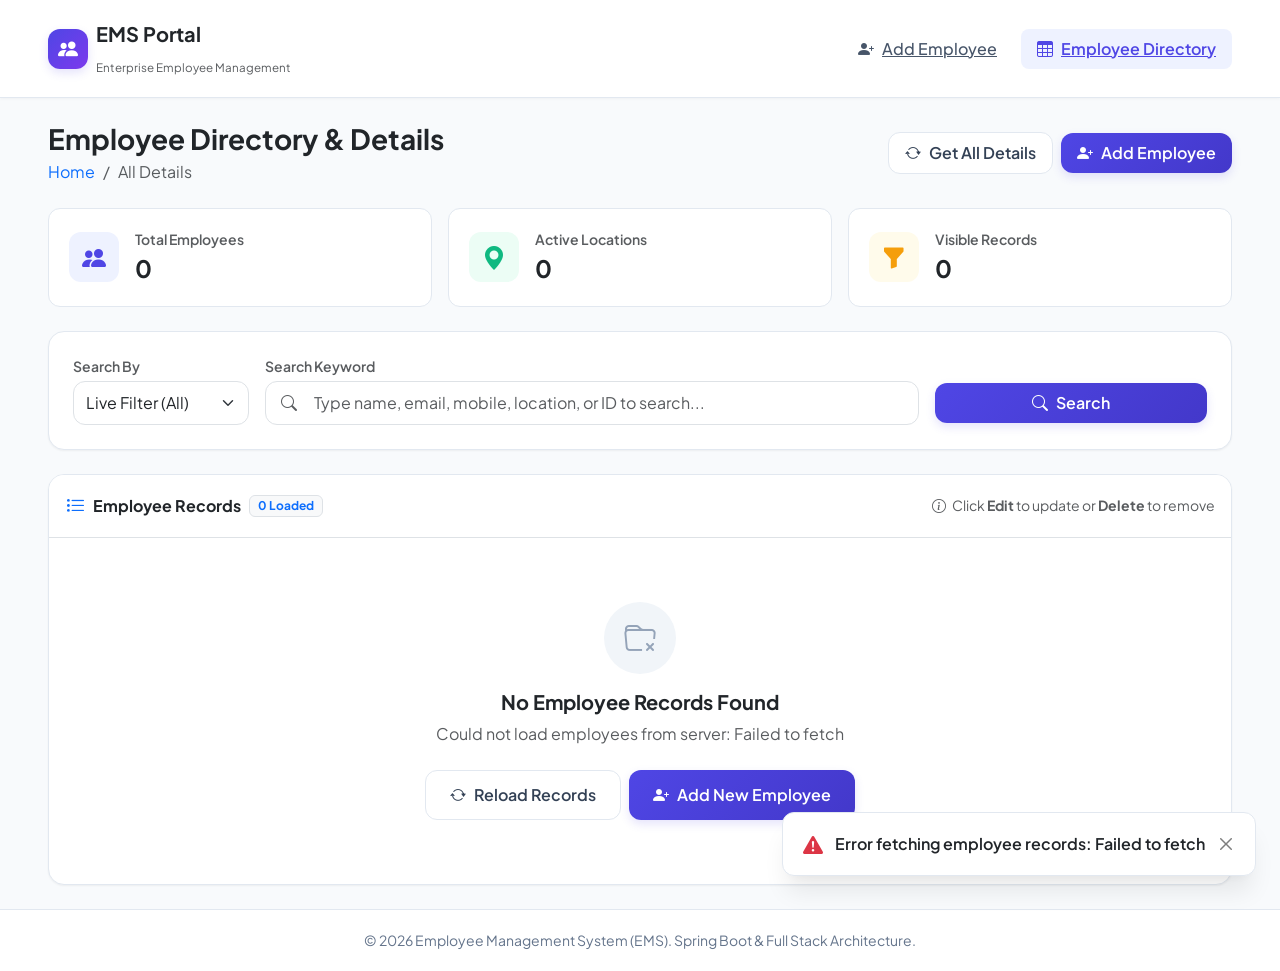
==== employ/src/main/resources/static/employees.html @ b4abef82 "updated" ====
<!DOCTYPE html>
<html lang="en">
<head>
    <meta charset="UTF-8">
    <meta name="viewport" content="width=device-width, initial-scale=1.0">
    <title>Employee Management System | All Employee Details</title>
    <!-- Google Fonts -->
    <link rel="preconnect" href="https://fonts.googleapis.com">
    <link rel="preconnect" href="https://fonts.gstatic.com" crossorigin>
    <link href="https://fonts.googleapis.com/css2?family=Plus+Jakarta+Sans:wght@400;500;600;700;800&display=swap" rel="stylesheet">
    <!-- Bootstrap 5 CSS -->
    <link href="https://cdn.jsdelivr.net/npm/bootstrap@5.3.3/dist/css/bootstrap.min.css" rel="stylesheet">
    <!-- Bootstrap Icons -->
    <link rel="stylesheet" href="https://cdn.jsdelivr.net/npm/bootstrap-icons@1.11.3/font/bootstrap-icons.min.css">
    <!-- Custom CSS -->
    <link rel="stylesheet" href="css/styles.css">
</head>
<body>

    <!-- Header Navigation -->
    <nav class="navbar navbar-expand-lg navbar-custom sticky-top">
        <div class="container-fluid px-lg-4">
            <a class="navbar-brand d-flex align-items-center gap-2" href="index.html">
                <div class="brand-badge">
                    <i class="bi bi-people-fill"></i>
                </div>
                <div>
                    <div class="fw-bold fs-5 text-dark leading-none">EMS Portal</div>
                    <small class="text-muted" style="font-size: 0.725rem;">Enterprise Employee Management</small>
                </div>
            </a>
            
            <button class="navbar-toggler" type="button" data-bs-toggle="collapse" data-bs-target="#navContent">
                <span class="navbar-toggler-icon"></span>
            </button>

            <div class="collapse navbar-collapse" id="navContent">
                <ul class="navbar-nav ms-auto align-items-lg-center gap-2 mt-3 mt-lg-0">
                    <li class="nav-item">
                        <a class="nav-link-custom" href="index.html">
                            <i class="bi bi-person-plus-fill"></i> Add Employee
                        </a>
                    </li>
                    <li class="nav-item">
                        <a class="nav-link-custom active" href="employees.html">
                            <i class="bi bi-table"></i> Employee Directory
                        </a>
                    </li>
                </ul>
            </div>
        </div>
    </nav>

    <!-- Main Content -->
    <main class="container-fluid px-lg-5 py-4">

        <!-- Top Title & Breadcrumbs -->
        <div class="d-flex flex-column flex-md-row justify-content-between align-items-md-center gap-3 mb-4">
            <div>
                <h3 class="fw-bold text-dark mb-1">Employee Directory & Details</h3>
                <nav aria-label="breadcrumb">
                    <ol class="breadcrumb mb-0 small">
                        <li class="breadcrumb-item"><a href="index.html" class="text-decoration-none">Home</a></li>
                        <li class="breadcrumb-item active" aria-current="page">All Details</li>
                    </ol>
                </nav>
            </div>
            
            <div class="d-flex align-items-center gap-2">
                <!-- Functionality 4: Get All Details Button -->
                <button id="getAllBtn" class="btn btn-secondary-custom py-2 px-3" title="Reload all records from server">
                    <i class="bi bi-arrow-repeat" id="refreshIcon"></i>
                    <span>Get All Details</span>
                </button>
                <a href="index.html" class="btn btn-primary-custom py-2 px-3">
                    <i class="bi bi-person-plus-fill"></i> Add Employee
                </a>
            </div>
        </div>

        <!-- Metrics Row -->
        <div class="row g-3 mb-4">
            <div class="col-12 col-sm-6 col-lg-4">
                <div class="stat-card">
                    <div class="stat-icon primary">
                        <i class="bi bi-people-fill"></i>
                    </div>
                    <div>
                        <div class="text-muted small fw-semibold">Total Employees</div>
                        <div class="fs-4 fw-bold text-dark" id="totalEmployeesCount">0</div>
                    </div>
                </div>
            </div>
            <div class="col-12 col-sm-6 col-lg-4">
                <div class="stat-card">
                    <div class="stat-icon success">
                        <i class="bi bi-geo-alt-fill"></i>
                    </div>
                    <div>
                        <div class="text-muted small fw-semibold">Active Locations</div>
                        <div class="fs-4 fw-bold text-dark" id="totalLocationsCount">0</div>
                    </div>
                </div>
            </div>
            <div class="col-12 col-sm-12 col-lg-4">
                <div class="stat-card">
                    <div class="stat-icon warning">
                        <i class="bi bi-funnel-fill"></i>
                    </div>
                    <div>
                        <div class="text-muted small fw-semibold">Visible Records</div>
                        <div class="fs-4 fw-bold text-dark" id="visibleRecordsCount">0</div>
                    </div>
                </div>
            </div>
        </div>

        <!-- Functionality 2: Search & Filter Toolbar -->
        <div class="app-card p-3 p-md-4 mb-4">
            <div class="row g-3 align-items-center">
                <!-- Search Type Dropdown -->
                <div class="col-12 col-md-3 col-lg-2">
                    <label class="small text-muted fw-semibold mb-1 d-block">Search By</label>
                    <select id="searchType" class="form-select" style="height: 44px; border-radius: var(--radius-md);">
                        <option value="live">Live Filter (All)</option>
                        <option value="id">Employee ID</option>
                        <option value="name">Employee Name</option>
                    </select>
                </div>

                <!-- Search Input Field -->
                <div class="col-12 col-md-6 col-lg-7">
                    <label class="small text-muted fw-semibold mb-1 d-block">Search Keyword</label>
                    <div class="position-relative">
                        <i class="bi bi-search position-absolute top-50 start-0 translate-middle-y ms-3 text-muted"></i>
                        <input type="text" id="searchInput" class="form-control ps-5 pe-5" 
                               style="height: 44px; border-radius: var(--radius-md);"
                               placeholder="Type name, email, mobile, location, or ID to search...">
                        <button type="button" id="clearSearchBtn" class="btn btn-link position-absolute top-50 end-0 translate-middle-y me-2 text-muted p-0 text-decoration-none d-none" title="Clear Search">
                            <i class="bi bi-x-circle-fill fs-5"></i>
                        </button>
                    </div>
                </div>

                <!-- Search Actions -->
                <div class="col-12 col-md-3 col-lg-3 d-flex gap-2 align-items-end" style="height: 100%;">
                    <div class="w-100">
                        <label class="small text-muted fw-semibold mb-1 d-block d-none d-md-block">&nbsp;</label>
                        <button type="button" id="executeSearchBtn" class="btn btn-primary-custom w-100 py-2">
                            <i class="bi bi-search"></i> Search
                        </button>
                    </div>
                </div>
            </div>
        </div>

        <!-- Employee Table Card -->
        <div class="app-card overflow-hidden">
            <div class="p-3 border-bottom d-flex justify-content-between align-items-center bg-white">
                <div class="fw-bold text-dark d-flex align-items-center gap-2">
                    <i class="bi bi-list-task text-primary fs-5"></i>
                    <span>Employee Records</span>
                    <span class="badge bg-light text-primary border" id="tableBadgeCount">0 Loaded</span>
                </div>
                <div class="text-muted small">
                    <i class="bi bi-info-circle me-1"></i> Click <b>Edit</b> to update or <b>Delete</b> to remove
                </div>
            </div>

            <!-- Loading Spinner Container -->
            <div id="loadingContainer" class="spinner-container">
                <div class="spinner-border text-primary" role="status">
                    <span class="visually-hidden">Loading employees...</span>
                </div>
                <div class="mt-2 text-muted small fw-semibold">Fetching employee records...</div>
            </div>

            <!-- Data Table Container -->
            <div class="table-responsive" id="tableContainer" style="display: none;">
                <table class="table custom-table align-middle">
                    <thead>
                        <tr>
                            <th scope="col" style="width: 80px;">ID</th>
                            <th scope="col">Employee Name</th>
                            <th scope="col">Mobile Number</th>
                            <th scope="col">Email Address</th>
                            <th scope="col">Work Location</th>
                            <th scope="col" class="text-end" style="width: 140px;">Actions</th>
                        </tr>
                    </thead>
                    <tbody id="employeeTableBody">
                        <!-- Populated via JavaScript -->
                    </tbody>
                </table>
            </div>

            <!-- Empty State -->
            <div id="emptyState" class="empty-state" style="display: none;">
                <div class="empty-state-icon">
                    <i class="bi bi-folder-x"></i>
                </div>
                <h5 class="fw-bold text-dark">No Employee Records Found</h5>
                <p class="text-muted mb-4" id="emptyStateMsg">There are currently no employee details in the system. Get started by registering one.</p>
                <div class="d-flex justify-content-center gap-2">
                    <button class="btn btn-secondary-custom" onclick="loadAllEmployees()">
                        <i class="bi bi-arrow-repeat"></i> Reload Records
                    </button>
                    <a href="index.html" class="btn btn-primary-custom">
                        <i class="bi bi-person-plus-fill"></i> Add New Employee
                    </a>
                </div>
            </div>
        </div>

    </main>

    <!-- Functionality 1: Delete Confirmation Modal -->
    <div class="modal fade" id="deleteModal" tabindex="-1" aria-labelledby="deleteModalLabel" aria-hidden="true">
        <div class="modal-dialog modal-dialog-centered">
            <div class="modal-content border-0 shadow-lg" style="border-radius: var(--radius-lg);">
                <div class="modal-body p-4 text-center">
                    <div class="d-inline-flex align-items-center justify-content-center rounded-circle bg-danger-subtle text-danger mb-3" style="width: 64px; height: 64px;">
                        <i class="bi bi-exclamation-triangle-fill fs-2"></i>
                    </div>
                    <h5 class="fw-bold text-dark mb-2">Delete Employee Record?</h5>
                    <p class="text-muted mb-3" id="deleteModalBody">
                        Are you sure you want to delete this employee? This action cannot be reversed.
                    </p>
                    <div class="p-3 bg-light rounded-3 text-start mb-4">
                        <div class="d-flex justify-content-between mb-1">
                            <span class="text-muted small">Employee ID:</span>
                            <span class="fw-bold text-dark small" id="deleteEmpId">#--</span>
                        </div>
                        <div class="d-flex justify-content-between">
                            <span class="text-muted small">Employee Name:</span>
                            <span class="fw-bold text-dark small" id="deleteEmpName">--</span>
                        </div>
                    </div>
                    <div class="d-flex gap-2">
                        <button type="button" class="btn btn-secondary-custom flex-grow-1" data-bs-dismiss="modal">
                            Cancel
                        </button>
                        <button type="button" id="confirmDeleteBtn" class="btn btn-danger flex-grow-1 py-2 fw-semibold" style="border-radius: var(--radius-md);">
                            <span id="deleteBtnText">Yes, Delete Record</span>
                            <span id="deleteBtnSpinner" class="spinner-border spinner-border-sm d-none" role="status"></span>
                        </button>
                    </div>
                </div>
            </div>
        </div>
    </div>

    <!-- Footer -->
    <footer>
        <div class="container text-center">
            <p class="mb-0">&copy; 2026 Employee Management System (EMS). Spring Boot & Full Stack Architecture.</p>
        </div>
    </footer>

    <!-- Bootstrap 5 JS Bundle -->
    <script src="https://cdn.jsdelivr.net/npm/bootstrap@5.3.3/dist/js/bootstrap.bundle.min.js"></script>
    <!-- API and Helpers -->
    <script src="js/api.js"></script>

    <script>
        // State variables
        let allEmployees = [];
        let employeeToDelete = null;

        // DOM Elements
        const loadingContainer = document.getElementById('loadingContainer');
        const tableContainer = document.getElementById('tableContainer');
        const emptyState = document.getElementById('emptyState');
        const emptyStateMsg = document.getElementById('emptyStateMsg');
        const tableBody = document.getElementById('employeeTableBody');
        const totalEmployeesCount = document.getElementById('totalEmployeesCount');
        const totalLocationsCount = document.getElementById('totalLocationsCount');
        const visibleRecordsCount = document.getElementById('visibleRecordsCount');
        const tableBadgeCount = document.getElementById('tableBadgeCount');
        
        // Search & Refresh elements
        const searchInput = document.getElementById('searchInput');
        const searchType = document.getElementById('searchType');
        const clearSearchBtn = document.getElementById('clearSearchBtn');
        const executeSearchBtn = document.getElementById('executeSearchBtn');
        const getAllBtn = document.getElementById('getAllBtn');
        const refreshIcon = document.getElementById('refreshIcon');

        // Delete Modal elements
        const deleteModal = new bootstrap.Modal(document.getElementById('deleteModal'));
        const deleteEmpId = document.getElementById('deleteEmpId');
        const deleteEmpName = document.getElementById('deleteEmpName');
        const confirmDeleteBtn = document.getElementById('confirmDeleteBtn');
        const deleteBtnText = document.getElementById('deleteBtnText');
        const deleteBtnSpinner = document.getElementById('deleteBtnSpinner');

        // Initial Load on Page Start
        document.addEventListener('DOMContentLoaded', () => {
            loadAllEmployees();
        });

        /**
         * Functionality 4: Get All Details
         */
        async function loadAllEmployees(silent = false) {
            if (!silent) {
                loadingContainer.style.display = 'block';
                tableContainer.style.display = 'none';
                emptyState.style.display = 'none';
            }

            refreshIcon.classList.add('spinner-border', 'spinner-border-sm');
            refreshIcon.classList.remove('bi', 'bi-arrow-repeat');

            try {
                const employees = await EmployeeAPI.getAll();
                allEmployees = Array.isArray(employees) ? employees : [];
                
                // Clear search inputs
                searchInput.value = '';
                clearSearchBtn.classList.add('d-none');

                renderEmployees(allEmployees);
                updateStats(allEmployees);

                if (silent) {
                    Toast.show('All employee records refreshed successfully!', 'success');
                }
            } catch (err) {
                console.error(err);
                tableContainer.style.display = 'none';
                emptyState.style.display = 'block';
                emptyStateMsg.textContent = 'Could not load employees from server: ' + err.message;
                Toast.show('Error fetching employee records: ' + err.message, 'danger');
            } finally {
                loadingContainer.style.display = 'none';
                refreshIcon.classList.remove('spinner-border', 'spinner-border-sm');
                refreshIcon.classList.add('bi', 'bi-arrow-repeat');
            }
        }

        // Bind Get All Details button
        getAllBtn.addEventListener('click', () => {
            loadAllEmployees(true);
        });

        /**
         * Render employee rows in the table
         */
        function renderEmployees(employees) {
            tableBody.innerHTML = '';
            visibleRecordsCount.textContent = employees.length;
            tableBadgeCount.textContent = `${employees.length} Loaded`;

            if (employees.length === 0) {
                tableContainer.style.display = 'none';
                emptyState.style.display = 'block';
                emptyStateMsg.textContent = searchInput.value.trim() 
                    ? 'No employees matched your search criteria.' 
                    : 'There are currently no employee records in the system.';
                return;
            }

            emptyState.style.display = 'none';
            tableContainer.style.display = 'block';

            employees.forEach(emp => {
                const tr = document.createElement('tr');
                tr.id = `employee-row-${emp.id}`;

                const initials = UIUtils.getInitials(emp.name);
                const avatarBg = UIUtils.getAvatarColor(emp.name);
                const formattedPhone = UIUtils.formatPhone(emp.mobile);

                tr.innerHTML = `
                    <td>
                        <span class="id-badge">#${emp.id}</span>
                    </td>
                    <td>
                        <div class="d-flex align-items-center gap-3">
                            <div class="avatar-circle" style="background: ${avatarBg};">
                                ${initials}
                            </div>
                            <div>
                                <div class="fw-bold text-dark">${UIUtils.escapeHtml(emp.name)}</div>
                                <small class="text-muted">Emp ID: ${emp.id}</small>
                            </div>
                        </div>
                    </td>
                    <td>
                        <a href="tel:${emp.mobile}" class="text-decoration-none text-dark d-flex align-items-center gap-2">
                            <i class="bi bi-telephone text-primary"></i>
                            <span>${formattedPhone}</span>
                        </a>
                    </td>
                    <td>
                        <a href="mailto:${emp.email}" class="text-decoration-none text-primary d-flex align-items-center gap-2">
                            <i class="bi bi-envelope"></i>
                            <span>${UIUtils.escapeHtml(emp.email)}</span>
                        </a>
                    </td>
                    <td>
                        <span class="location-badge">
                            <i class="bi bi-geo-alt-fill text-danger"></i>
                            <span>${UIUtils.escapeHtml(emp.location || 'N/A')}</span>
                        </span>
                    </td>
                    <td class="text-end">
                        <div class="d-inline-flex gap-2">
                            <!-- Functionality 3: Update Navigation Button -->
                            <a href="update-employee.html?id=${emp.id}" 
                               class="btn-action btn-action-edit" 
                               title="Update Employee Details">
                                <i class="bi bi-pencil-square"></i>
                            </a>
                            <!-- Functionality 1: Delete Button -->
                            <button type="button" 
                                    class="btn-action btn-action-delete" 
                                    onclick="triggerDeleteModal(${emp.id}, '${UIUtils.escapeHtml(emp.name)}')" 
                                    title="Delete Employee">
                                <i class="bi bi-trash3-fill"></i>
                            </button>
                        </div>
                    </td>
                `;

                tableBody.appendChild(tr);
            });
        }

        /**
         * Update Summary Statistics
         */
        function updateStats(employees) {
            totalEmployeesCount.textContent = allEmployees.length;
            const uniqueLocations = new Set(
                allEmployees
                    .map(e => (e.location || '').trim().toLowerCase())
                    .filter(loc => loc.length > 0)
            );
            totalLocationsCount.textContent = uniqueLocations.size;
        }

        /**
         * Functionality 2: Search Functionality
         */
        // Live input typing filter
        searchInput.addEventListener('input', () => {
            const query = searchInput.value.trim();
            if (query.length > 0) {
                clearSearchBtn.classList.remove('d-none');
            } else {
                clearSearchBtn.classList.add('d-none');
            }

            if (searchType.value === 'live') {
                performLiveSearch(query);
            }
        });

        // Clear Search
        clearSearchBtn.addEventListener('click', () => {
            searchInput.value = '';
            clearSearchBtn.classList.add('d-none');
            renderEmployees(allEmployees);
            searchInput.focus();
        });

        // Search Button click or Enter key
        executeSearchBtn.addEventListener('click', executeSearch);
        searchInput.addEventListener('keypress', (e) => {
            if (e.key === 'Enter') {
                e.preventDefault();
                executeSearch();
            }
        });

        async function executeSearch() {
            const query = searchInput.value.trim();
            const mode = searchType.value;

            if (!query) {
                renderEmployees(allEmployees);
                return;
            }

            if (mode === 'live') {
                performLiveSearch(query);
            } else if (mode === 'id') {
                // Search by ID via Backend API
                if (isNaN(query)) {
                    Toast.show('Please enter a valid numeric Employee ID.', 'warning');
                    return;
                }
                loadingContainer.style.display = 'block';
                tableContainer.style.display = 'none';
                emptyState.style.display = 'none';
                try {
                    const emp = await EmployeeAPI.getById(query);
                    if (emp && emp.id) {
                        renderEmployees([emp]);
                        Toast.show(`Found record for Employee ID #${query}`, 'success');
                    } else {
                        renderEmployees([]);
                        Toast.show(`No employee found with ID #${query}`, 'warning');
                    }
                } catch (err) {
                    renderEmployees([]);
                    Toast.show(`Employee ID #${query} not found.`, 'warning');
                } finally {
                    loadingContainer.style.display = 'none';
                }

            } else if (mode === 'name') {
                // Search by Name via Backend API
                loadingContainer.style.display = 'block';
                tableContainer.style.display = 'none';
                emptyState.style.display = 'none';
                try {
                    const emp = await EmployeeAPI.getByName(query);
                    if (emp && emp.id) {
                        renderEmployees([emp]);
                        Toast.show(`Found record for "${emp.name}"`, 'success');
                    } else {
                        // Fallback to local filter if exact name not returned as single object
                        performLiveSearch(query);
                    }
                } catch (err) {
                    // Fallback to local filter
                    performLiveSearch(query);
                } finally {
                    loadingContainer.style.display = 'none';
                }
            }
        }

        function performLiveSearch(query) {
            if (!query) {
                renderEmployees(allEmployees);
                return;
            }
            const q = query.toLowerCase();
            const filtered = allEmployees.filter(emp => {
                return (
                    String(emp.id).includes(q) ||
                    (emp.name && emp.name.toLowerCase().includes(q)) ||
                    (emp.email && emp.email.toLowerCase().includes(q)) ||
                    (emp.mobile && String(emp.mobile).includes(q)) ||
                    (emp.location && emp.location.toLowerCase().includes(q))
                );
            });
            renderEmployees(filtered);
        }

        /**
         * Functionality 1: Delete Functionality
         */
        window.triggerDeleteModal = function(id, name) {
            employeeToDelete = { id, name };
            deleteEmpId.textContent = `#${id}`;
            deleteEmpName.textContent = name;
            deleteModal.show();
        };

        confirmDeleteBtn.addEventListener('click', async () => {
            if (!employeeToDelete) return;

            confirmDeleteBtn.disabled = true;
            deleteBtnText.textContent = 'Deleting...';
            deleteBtnSpinner.classList.remove('d-none');

            try {
                await EmployeeAPI.delete(employeeToDelete.id);
                deleteModal.hide();
                Toast.show(`Employee "${employeeToDelete.name}" (ID #${employeeToDelete.id}) was successfully deleted.`, 'success');
                
                // Remove from local array
                allEmployees = allEmployees.filter(e => e.id !== employeeToDelete.id);
                
                // If search is active, re-filter, else re-render all
                const query = searchInput.value.trim();
                if (query) {
                    executeSearch();
                } else {
                    renderEmployees(allEmployees);
                }
                updateStats(allEmployees);

            } catch (err) {
                console.error(err);
                Toast.show('Failed to delete employee: ' + err.message, 'danger');
            } finally {
                confirmDeleteBtn.disabled = false;
                deleteBtnText.textContent = 'Yes, Delete Record';
                deleteBtnSpinner.classList.add('d-none');
                employeeToDelete = null;
            }
        });
    </script>
</body>
</html>
---- employ/src/main/resources/static/css/styles.css ----
/* ==========================================================================
   Professional Employee Management System Stylesheet
   Modern SaaS UI with refined palette, typography & animations
   ========================================================================== */

:root {
  --primary: #4f46e5;
  --primary-hover: #4338ca;
  --primary-light: #eef2ff;
  --primary-glow: rgba(79, 70, 229, 0.15);
  --success: #10b981;
  --success-light: #ecfdf5;
  --danger: #ef4444;
  --danger-light: #fef2f2;
  --warning: #f59e0b;
  --warning-light: #fffbeb;
  --info: #0ea5e9;
  --info-light: #f0f9ff;
  --slate-50: #f8fafc;
  --slate-100: #f1f5f9;
  --slate-200: #e2e8f0;
  --slate-300: #cbd5e1;
  --slate-400: #94a3b8;
  --slate-500: #64748b;
  --slate-600: #475569;
  --slate-700: #334155;
  --slate-800: #1e293b;
  --slate-900: #0f172a;
  --radius-sm: 8px;
  --radius-md: 12px;
  --radius-lg: 16px;
  --radius-xl: 24px;
  --shadow-sm: 0 1px 2px 0 rgba(0, 0, 0, 0.05);
  --shadow-md: 0 4px 6px -1px rgba(0, 0, 0, 0.07), 0 2px 4px -2px rgba(0, 0, 0, 0.05);
  --shadow-lg: 0 10px 15px -3px rgba(0, 0, 0, 0.08), 0 4px 6px -4px rgba(0, 0, 0, 0.04);
  --shadow-xl: 0 20px 25px -5px rgba(0, 0, 0, 0.08), 0 8px 10px -6px rgba(0, 0, 0, 0.04);
  --transition: all 0.2s cubic-bezier(0.4, 0, 0.2, 1);
}

* {
  box-sizing: border-box;
}

body {
  font-family: 'Plus Jakarta Sans', -apple-system, BlinkMacSystemFont, "Segoe UI", Roboto, sans-serif;
  background-color: #f8fafc;
  color: var(--slate-700);
  min-height: 100vh;
  display: flex;
  flex-direction: column;
}

/* ================= Navbar ================= */
.navbar-custom {
  background: #ffffff;
  border-bottom: 1px solid var(--slate-200);
  box-shadow: 0 1px 3px 0 rgba(0, 0, 0, 0.04);
  padding: 0.85rem 1.5rem;
}

.brand-badge {
  width: 40px;
  height: 40px;
  border-radius: var(--radius-md);
  background: linear-gradient(135deg, var(--primary) 0%, #7c3aed 100%);
  color: #fff;
  display: flex;
  align-items: center;
  justify-content: center;
  font-size: 1.25rem;
  box-shadow: 0 4px 10px var(--primary-glow);
}

.nav-link-custom {
  font-weight: 500;
  color: var(--slate-600) !important;
  padding: 0.5rem 1rem !important;
  border-radius: var(--radius-sm);
  transition: var(--transition);
  display: flex;
  align-items: center;
  gap: 0.5rem;
}

.nav-link-custom:hover {
  color: var(--primary) !important;
  background-color: var(--primary-light);
}

.nav-link-custom.active {
  color: var(--primary) !important;
  background-color: var(--primary-light);
  font-weight: 600;
}

/* ================= Cards ================= */
.app-card {
  background: #ffffff;
  border: 1px solid var(--slate-200);
  border-radius: var(--radius-lg);
  box-shadow: var(--shadow-sm);
  transition: var(--transition);
}

.app-card:hover {
  box-shadow: var(--shadow-md);
}

.stat-card {
  padding: 1.25rem;
  border-radius: var(--radius-md);
  border: 1px solid var(--slate-200);
  background: #ffffff;
  display: flex;
  align-items: center;
  gap: 1rem;
  transition: var(--transition);
}

.stat-card:hover {
  transform: translateY(-2px);
  box-shadow: var(--shadow-md);
}

.stat-icon {
  width: 50px;
  height: 50px;
  border-radius: var(--radius-md);
  display: flex;
  align-items: center;
  justify-content: center;
  font-size: 1.5rem;
}

.stat-icon.primary {
  background: var(--primary-light);
  color: var(--primary);
}

.stat-icon.success {
  background: var(--success-light);
  color: var(--success);
}

.stat-icon.warning {
  background: var(--warning-light);
  color: var(--warning);
}

/* ================= Form Styling ================= */
.form-section-title {
  font-size: 0.8rem;
  font-weight: 700;
  text-transform: uppercase;
  letter-spacing: 0.05em;
  color: var(--slate-400);
  margin-bottom: 1rem;
}

.custom-form-label {
  font-weight: 600;
  font-size: 0.875rem;
  color: var(--slate-700);
  margin-bottom: 0.4rem;
  display: flex;
  align-items: center;
  gap: 0.4rem;
}

.custom-input-group {
  position: relative;
}

.custom-input-group .input-icon {
  position: absolute;
  left: 1rem;
  top: 50%;
  transform: translateY(-50%);
  color: var(--slate-400);
  font-size: 1.1rem;
  z-index: 4;
  pointer-events: none;
  transition: var(--transition);
}

.form-control-custom {
  height: 48px;
  padding-left: 2.75rem;
  border: 1.5px solid var(--slate-200);
  border-radius: var(--radius-md);
  font-size: 0.95rem;
  color: var(--slate-800);
  background-color: #fff;
  transition: var(--transition);
}

.form-control-custom:focus {
  border-color: var(--primary);
  box-shadow: 0 0 0 4px var(--primary-glow);
  outline: none;
}

.form-control-custom:focus ~ .input-icon {
  color: var(--primary);
}

.password-toggle-btn {
  position: absolute;
  right: 0.85rem;
  top: 50%;
  transform: translateY(-50%);
  background: none;
  border: none;
  color: var(--slate-400);
  cursor: pointer;
  z-index: 5;
  padding: 0.25rem;
  transition: var(--transition);
}

.password-toggle-btn:hover {
  color: var(--slate-600);
}

/* ================= Buttons ================= */
.btn-primary-custom {
  background: linear-gradient(135deg, var(--primary) 0%, #4338ca 100%);
  color: #ffffff;
  border: none;
  font-weight: 600;
  border-radius: var(--radius-md);
  padding: 0.75rem 1.5rem;
  display: inline-flex;
  align-items: center;
  justify-content: center;
  gap: 0.5rem;
  transition: var(--transition);
  box-shadow: 0 4px 10px var(--primary-glow);
}

.btn-primary-custom:hover {
  background: linear-gradient(135deg, #4338ca 0%, #3730a3 100%);
  color: #ffffff;
  transform: translateY(-1px);
  box-shadow: 0 6px 14px var(--primary-glow);
}

.btn-secondary-custom {
  background: #ffffff;
  color: var(--slate-700);
  border: 1.5px solid var(--slate-200);
  font-weight: 600;
  border-radius: var(--radius-md);
  padding: 0.75rem 1.5rem;
  display: inline-flex;
  align-items: center;
  justify-content: center;
  gap: 0.5rem;
  transition: var(--transition);
}

.btn-secondary-custom:hover {
  background: var(--slate-100);
  border-color: var(--slate-300);
  color: var(--slate-900);
}

.btn-action {
  width: 34px;
  height: 34px;
  border-radius: var(--radius-sm);
  display: inline-flex;
  align-items: center;
  justify-content: center;
  font-size: 0.95rem;
  transition: var(--transition);
  border: none;
  text-decoration: none;
}

.btn-action-edit {
  background: var(--primary-light);
  color: var(--primary);
}

.btn-action-edit:hover {
  background: var(--primary);
  color: #fff;
}

.btn-action-delete {
  background: var(--danger-light);
  color: var(--danger);
}

.btn-action-delete:hover {
  background: var(--danger);
  color: #fff;
}

/* ================= Table Styling ================= */
.custom-table {
  margin-bottom: 0;
}

.custom-table thead th {
  background: var(--slate-50);
  color: var(--slate-500);
  font-weight: 700;
  font-size: 0.75rem;
  text-transform: uppercase;
  letter-spacing: 0.05em;
  padding: 1rem 1.25rem;
  border-bottom: 1px solid var(--slate-200);
}

.custom-table tbody tr {
  transition: var(--transition);
}

.custom-table tbody tr:hover {
  background-color: #f8fafc;
}

.custom-table tbody td {
  padding: 1rem 1.25rem;
  vertical-align: middle;
  border-bottom: 1px solid var(--slate-100);
  font-size: 0.925rem;
}

.avatar-circle {
  width: 42px;
  height: 42px;
  border-radius: 50%;
  display: flex;
  align-items: center;
  justify-content: center;
  font-weight: 700;
  font-size: 1rem;
  color: #ffffff;
  flex-shrink: 0;
}

.location-badge {
  display: inline-flex;
  align-items: center;
  gap: 0.35rem;
  background: var(--slate-100);
  color: var(--slate-700);
  padding: 0.35rem 0.75rem;
  border-radius: 20px;
  font-size: 0.825rem;
  font-weight: 500;
}

.id-badge {
  background: var(--primary-light);
  color: var(--primary);
  padding: 0.25rem 0.6rem;
  border-radius: var(--radius-sm);
  font-weight: 700;
  font-size: 0.8rem;
  font-family: monospace;
}

/* ================= Badges & Toasts ================= */
.toast-container {
  position: fixed;
  bottom: 1.5rem;
  right: 1.5rem;
  z-index: 1080;
}

.custom-toast {
  background: #ffffff;
  border-radius: var(--radius-md);
  box-shadow: var(--shadow-xl);
  border: 1px solid var(--slate-200);
  padding: 1rem 1.25rem;
  display: flex;
  align-items: center;
  gap: 0.75rem;
  min-width: 320px;
  animation: slideIn 0.3s cubic-bezier(0.16, 1, 0.3, 1);
}

@keyframes slideIn {
  from {
    transform: translateY(20px);
    opacity: 0;
  }
  to {
    transform: translateY(0);
    opacity: 1;
  }
}

/* Empty State */
.empty-state {
  padding: 4rem 2rem;
  text-align: center;
}

.empty-state-icon {
  width: 72px;
  height: 72px;
  border-radius: 50%;
  background: var(--slate-100);
  color: var(--slate-400);
  display: inline-flex;
  align-items: center;
  justify-content: center;
  font-size: 2rem;
  margin-bottom: 1rem;
}

/* Spinner */
.spinner-container {
  padding: 3rem 0;
  text-align: center;
  color: var(--primary);
}

/* Footer */
footer {
  margin-top: auto;
  border-top: 1px solid var(--slate-200);
  background: #ffffff;
  padding: 1.25rem 0;
  color: var(--slate-500);
  font-size: 0.875rem;
}
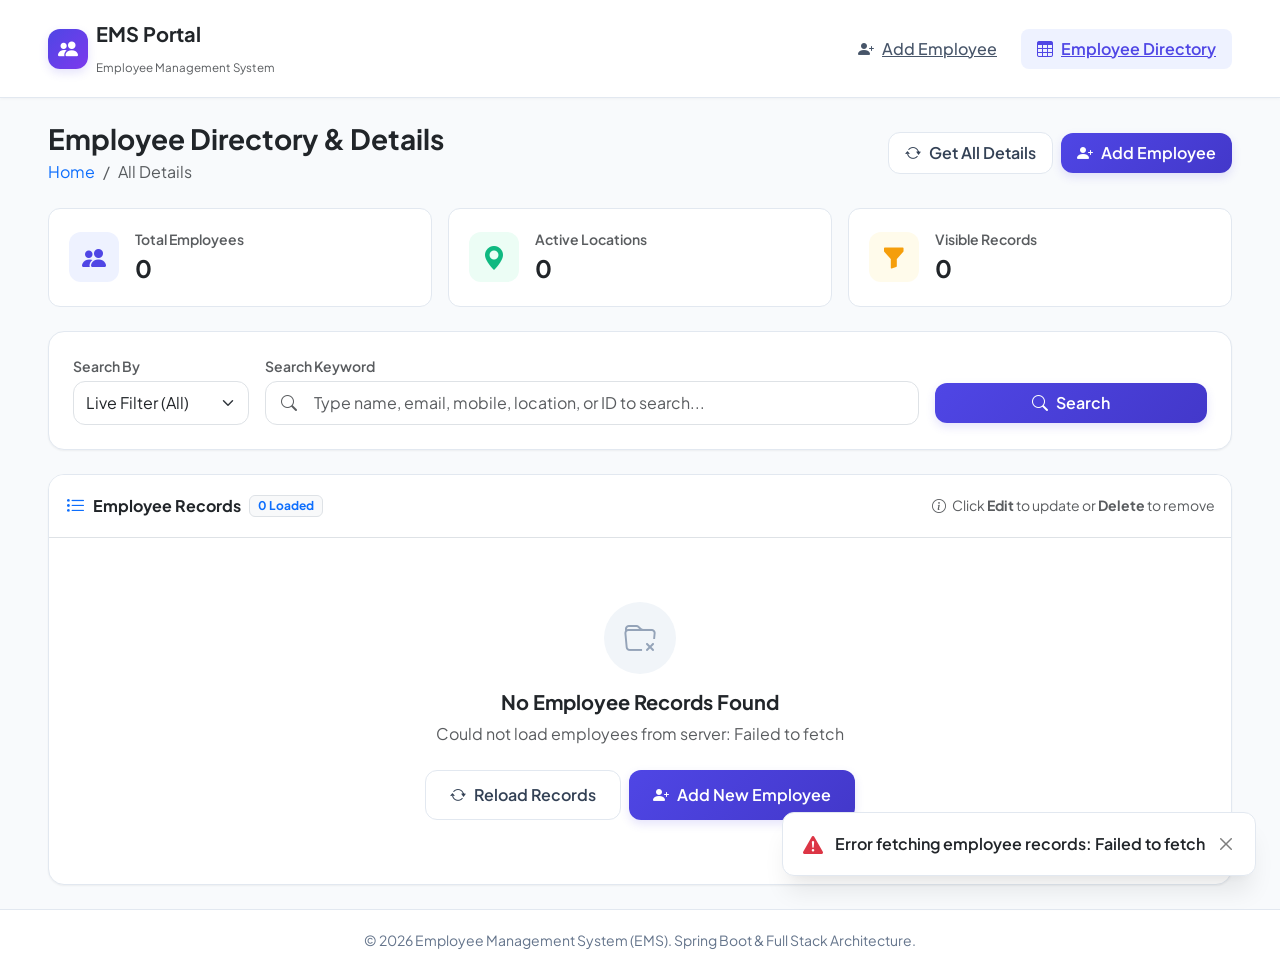
==== commit 13b55f1b: "update" ====
--- a/employ/src/main/resources/static/employees.html
+++ b/employ/src/main/resources/static/employees.html
@@ -20,15 +20,15 @@
     <!-- Header Navigation -->
     <nav class="navbar navbar-expand-lg navbar-custom sticky-top">
         <div class="container-fluid px-lg-4">
-            <a class="navbar-brand d-flex align-items-center gap-2" href="index.html">
+            <div class="navbar-brand d-flex align-items-center gap-2" style="cursor: default;">
                 <div class="brand-badge">
                     <i class="bi bi-people-fill"></i>
                 </div>
                 <div>
                     <div class="fw-bold fs-5 text-dark leading-none">EMS Portal</div>
-                    <small class="text-muted" style="font-size: 0.725rem;">Enterprise Employee Management</small>
-                </div>
-            </a>
+                    <small class="text-muted" style="font-size: 0.725rem;">Employee Management System</small>
+                </div>
+            </div>
             
             <button class="navbar-toggler" type="button" data-bs-toggle="collapse" data-bs-target="#navContent">
                 <span class="navbar-toggler-icon"></span>
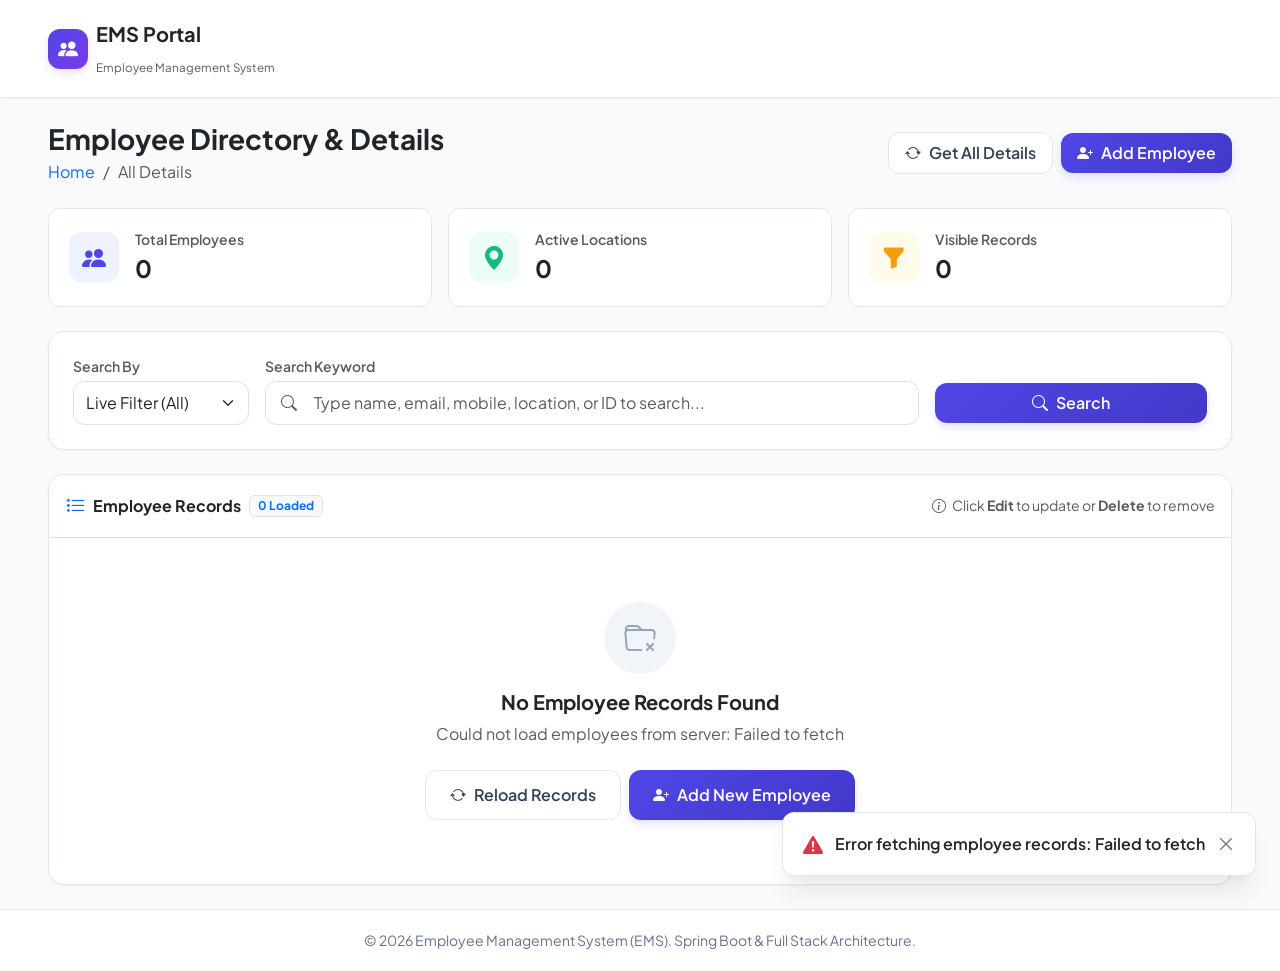
==== commit 6f3f4f09: "update" ====
--- a/employ/src/main/resources/static/employees.html
+++ b/employ/src/main/resources/static/employees.html
@@ -1,5 +1,6 @@
 <!DOCTYPE html>
 <html lang="en">
+
 <head>
     <meta charset="UTF-8">
     <meta name="viewport" content="width=device-width, initial-scale=1.0">
@@ -7,7 +8,8 @@
     <!-- Google Fonts -->
     <link rel="preconnect" href="https://fonts.googleapis.com">
     <link rel="preconnect" href="https://fonts.gstatic.com" crossorigin>
-    <link href="https://fonts.googleapis.com/css2?family=Plus+Jakarta+Sans:wght@400;500;600;700;800&display=swap" rel="stylesheet">
+    <link href="https://fonts.googleapis.com/css2?family=Plus+Jakarta+Sans:wght@400;500;600;700;800&display=swap"
+        rel="stylesheet">
     <!-- Bootstrap 5 CSS -->
     <link href="https://cdn.jsdelivr.net/npm/bootstrap@5.3.3/dist/css/bootstrap.min.css" rel="stylesheet">
     <!-- Bootstrap Icons -->
@@ -15,6 +17,7 @@
     <!-- Custom CSS -->
     <link rel="stylesheet" href="css/styles.css">
 </head>
+
 <body>
 
     <!-- Header Navigation -->
@@ -29,23 +32,23 @@
                     <small class="text-muted" style="font-size: 0.725rem;">Employee Management System</small>
                 </div>
             </div>
-            
+
             <button class="navbar-toggler" type="button" data-bs-toggle="collapse" data-bs-target="#navContent">
                 <span class="navbar-toggler-icon"></span>
             </button>
 
             <div class="collapse navbar-collapse" id="navContent">
                 <ul class="navbar-nav ms-auto align-items-lg-center gap-2 mt-3 mt-lg-0">
-                    <li class="nav-item">
+                    <!-- <li class="nav-item">
                         <a class="nav-link-custom" href="index.html">
                             <i class="bi bi-person-plus-fill"></i> Add Employee
                         </a>
-                    </li>
-                    <li class="nav-item">
+                    </li> -->
+                    <!-- <li class="nav-item">
                         <a class="nav-link-custom active" href="employees.html">
                             <i class="bi bi-table"></i> Employee Directory
                         </a>
-                    </li>
+                    </li> -->
                 </ul>
             </div>
         </div>
@@ -65,10 +68,11 @@
                     </ol>
                 </nav>
             </div>
-            
+
             <div class="d-flex align-items-center gap-2">
                 <!-- Functionality 4: Get All Details Button -->
-                <button id="getAllBtn" class="btn btn-secondary-custom py-2 px-3" title="Reload all records from server">
+                <button id="getAllBtn" class="btn btn-secondary-custom py-2 px-3"
+                    title="Reload all records from server">
                     <i class="bi bi-arrow-repeat" id="refreshIcon"></i>
                     <span>Get All Details</span>
                 </button>
@@ -133,10 +137,12 @@
                     <label class="small text-muted fw-semibold mb-1 d-block">Search Keyword</label>
                     <div class="position-relative">
                         <i class="bi bi-search position-absolute top-50 start-0 translate-middle-y ms-3 text-muted"></i>
-                        <input type="text" id="searchInput" class="form-control ps-5 pe-5" 
-                               style="height: 44px; border-radius: var(--radius-md);"
-                               placeholder="Type name, email, mobile, location, or ID to search...">
-                        <button type="button" id="clearSearchBtn" class="btn btn-link position-absolute top-50 end-0 translate-middle-y me-2 text-muted p-0 text-decoration-none d-none" title="Clear Search">
+                        <input type="text" id="searchInput" class="form-control ps-5 pe-5"
+                            style="height: 44px; border-radius: var(--radius-md);"
+                            placeholder="Type name, email, mobile, location, or ID to search...">
+                        <button type="button" id="clearSearchBtn"
+                            class="btn btn-link position-absolute top-50 end-0 translate-middle-y me-2 text-muted p-0 text-decoration-none d-none"
+                            title="Clear Search">
                             <i class="bi bi-x-circle-fill fs-5"></i>
                         </button>
                     </div>
@@ -200,7 +206,8 @@
                     <i class="bi bi-folder-x"></i>
                 </div>
                 <h5 class="fw-bold text-dark">No Employee Records Found</h5>
-                <p class="text-muted mb-4" id="emptyStateMsg">There are currently no employee details in the system. Get started by registering one.</p>
+                <p class="text-muted mb-4" id="emptyStateMsg">There are currently no employee details in the system. Get
+                    started by registering one.</p>
                 <div class="d-flex justify-content-center gap-2">
                     <button class="btn btn-secondary-custom" onclick="loadAllEmployees()">
                         <i class="bi bi-arrow-repeat"></i> Reload Records
@@ -219,7 +226,8 @@
         <div class="modal-dialog modal-dialog-centered">
             <div class="modal-content border-0 shadow-lg" style="border-radius: var(--radius-lg);">
                 <div class="modal-body p-4 text-center">
-                    <div class="d-inline-flex align-items-center justify-content-center rounded-circle bg-danger-subtle text-danger mb-3" style="width: 64px; height: 64px;">
+                    <div class="d-inline-flex align-items-center justify-content-center rounded-circle bg-danger-subtle text-danger mb-3"
+                        style="width: 64px; height: 64px;">
                         <i class="bi bi-exclamation-triangle-fill fs-2"></i>
                     </div>
                     <h5 class="fw-bold text-dark mb-2">Delete Employee Record?</h5>
@@ -240,9 +248,11 @@
                         <button type="button" class="btn btn-secondary-custom flex-grow-1" data-bs-dismiss="modal">
                             Cancel
                         </button>
-                        <button type="button" id="confirmDeleteBtn" class="btn btn-danger flex-grow-1 py-2 fw-semibold" style="border-radius: var(--radius-md);">
+                        <button type="button" id="confirmDeleteBtn" class="btn btn-danger flex-grow-1 py-2 fw-semibold"
+                            style="border-radius: var(--radius-md);">
                             <span id="deleteBtnText">Yes, Delete Record</span>
-                            <span id="deleteBtnSpinner" class="spinner-border spinner-border-sm d-none" role="status"></span>
+                            <span id="deleteBtnSpinner" class="spinner-border spinner-border-sm d-none"
+                                role="status"></span>
                         </button>
                     </div>
                 </div>
@@ -277,7 +287,7 @@
         const totalLocationsCount = document.getElementById('totalLocationsCount');
         const visibleRecordsCount = document.getElementById('visibleRecordsCount');
         const tableBadgeCount = document.getElementById('tableBadgeCount');
-        
+
         // Search & Refresh elements
         const searchInput = document.getElementById('searchInput');
         const searchType = document.getElementById('searchType');
@@ -315,7 +325,7 @@
             try {
                 const employees = await EmployeeAPI.getAll();
                 allEmployees = Array.isArray(employees) ? employees : [];
-                
+
                 // Clear search inputs
                 searchInput.value = '';
                 clearSearchBtn.classList.add('d-none');
@@ -355,8 +365,8 @@
             if (employees.length === 0) {
                 tableContainer.style.display = 'none';
                 emptyState.style.display = 'block';
-                emptyStateMsg.textContent = searchInput.value.trim() 
-                    ? 'No employees matched your search criteria.' 
+                emptyStateMsg.textContent = searchInput.value.trim()
+                    ? 'No employees matched your search criteria.'
                     : 'There are currently no employee records in the system.';
                 return;
             }
@@ -555,7 +565,7 @@
         /**
          * Functionality 1: Delete Functionality
          */
-        window.triggerDeleteModal = function(id, name) {
+        window.triggerDeleteModal = function (id, name) {
             employeeToDelete = { id, name };
             deleteEmpId.textContent = `#${id}`;
             deleteEmpName.textContent = name;
@@ -573,10 +583,10 @@
                 await EmployeeAPI.delete(employeeToDelete.id);
                 deleteModal.hide();
                 Toast.show(`Employee "${employeeToDelete.name}" (ID #${employeeToDelete.id}) was successfully deleted.`, 'success');
-                
+
                 // Remove from local array
                 allEmployees = allEmployees.filter(e => e.id !== employeeToDelete.id);
-                
+
                 // If search is active, re-filter, else re-render all
                 const query = searchInput.value.trim();
                 if (query) {
@@ -598,4 +608,5 @@
         });
     </script>
 </body>
-</html>
+
+</html>
